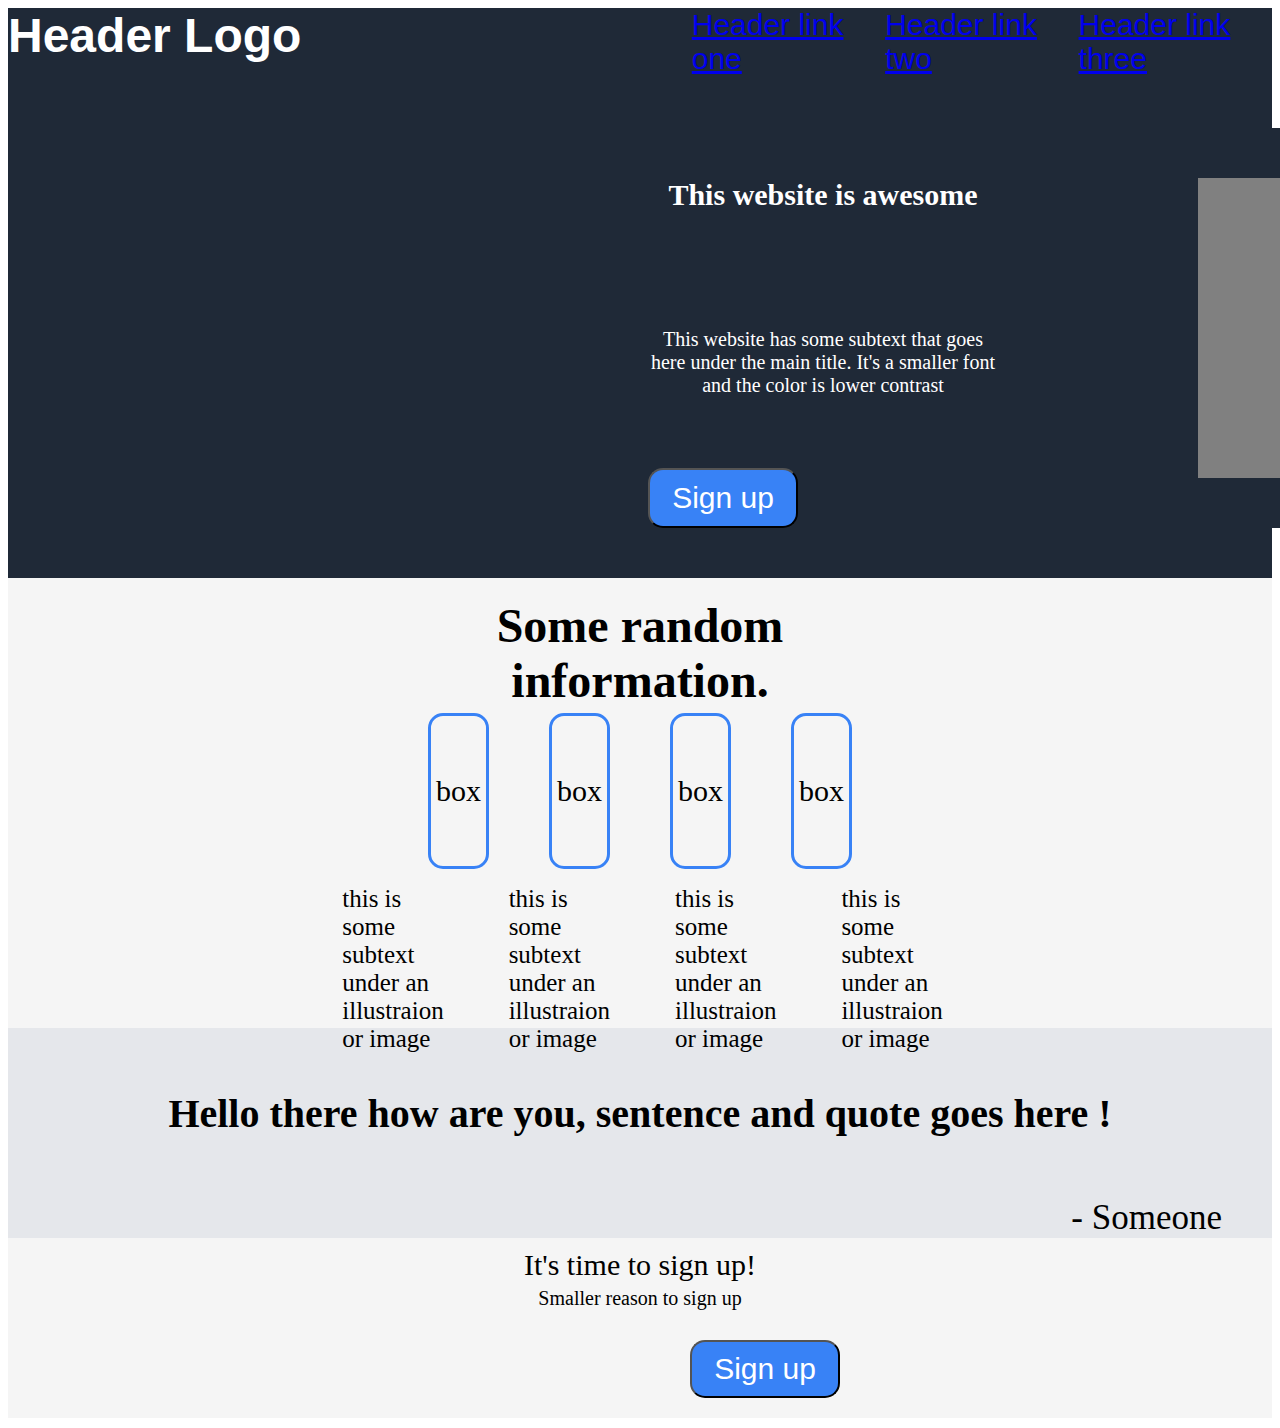
==== index.html @ 7eb9a30f "finished" ====
<!DOCTYPE html>
<html lang="en">
<head>
    <meta charset="UTF-8">
    <meta http-equiv="X-UA-Compatible" content="IE=edge">
    <meta name="viewport" content="width=device-width, initial-scale=1.0">
    <link rel="stylesheet" href="style.css">
    <title>Landing Page 1</title>
</head>
<body>
    <div class="header">
        <div class="item" id="logo1"> Header Logo </div>
        <div class="item"><a href="https://www.google.com" target="_blank">Header link one</a></div>
        <div class="item"><a href="https://www.google.com" target="_blank"> Header link two</a></div>
        <div class="item"><a href="https://www.google.com" target="_blank"> Header link three</a></div>
        
    </div>
    <div class="section1">
        <div class="parentboxs1">
            <div class="section11">

                <div class="items2" id="s11">This website is awesome</div>    
                <div class="items2" id="s12">This website has some subtext that goes here under the main title. 
                    It's a smaller font and the color is lower contrast</div>
                <button class="b1" onclick="window.open('https://www.youtube.com/watch?v=35KDnej1hlI', '_blank')">Sign up</button>
        
            </div>

            <div class="section12">
                <a class="image-link">
                    <img alt=" this is a placeholder for an image">
                </a>
            </div>
        </div>
    </div>

    <div class="section2">
        <div class="section2banner">Some random information.</div>
        <div class="section21">
            <div id="section211">box</div>
            <div id="section211">box</div>
            <div id="section211">box</div>
            <div id="section211">box</div>
        </div>
        <div class="section212">
            <div id="section212">this is some subtext under an illustraion or image</div>
            <div id="section212">this is some subtext under an illustraion or image</div>
            <div id="section212">this is some subtext under an illustraion or image</div>
            <div id="section212">this is some subtext under an illustraion or image</div>
        </div>
        
    </div>
    <div class="section3">
        <div class="quote1">Hello there how are you, sentence and quote goes here !</div>
        <div class="quote2"> - Someone</div>
    </div>

    <div class="section4">
        <div class="s41">
            <div class="s411">
                <div class="s4banner"> It's time to sign up!</div>
                <div class="s4subtext">Smaller reason to sign up</div>
            </div>
            <button class="b2" onclick="window.open('https://www.youtube.com/watch?v=35KDnej1hlI', '_blank')">Sign up</button>
        </div>
    </div>
</body>
</html>
---- style.css ----
.header {
    /*parent header box*/
    display: flex;
    height: 120px;
    background-color: #1F2937;
    flex: 1 1 auto;
    color: white;
    font-family: Impact, Haettenschweiler, 'Arial Narrow Bold', sans-serif;
}
.item {
    /* header link boxes */
    width: 60px;
    height: 100px;
    font-size: 30px;
    background-color: #1F2937;
    border: 2px;
    justify-content: space-between;
    flex: 1 1 auto;
    color: white;
}
#logo1 {
    /* header logo */
    width: 150px;
    height: 100px;
    font-size: 48px;
    font-weight: bold;
    background-color: #1F2937;
    border: 2px;
    justify-content: space-between;
    flex: 4 1 auto;   
}
/*-------Header section over-------*/

.section1 {
    display: flex;
    justify-content: space-between;
    height: 450px;
    background-color: #1F2937;
    flex: 1 1 auto; 
}
.parentboxs1{
    display: flex;
    margin-left: 390px;
    height:400px;
    border: 3px;
    justify-content: center;
    background-color: #1F2937;
    color: white;
}
.section11 {
    display: flex;
    flex-direction: column;
    text-align: center;
    justify-content: center;
    height: 400px;
    width: 800px;
    justify-content: center;
    background-color: #1F2937;
    font-size: 30px;
    color:white;
    
}
.section12 {
    display: flex;
    margin-right: 600px;
    margin-top: 50px;
    height: 300px;
    width: 600px;
    background-color: #1F2937;
    font-size: 20px;
    color: white;
}
.items2 {
    display: flex;
    height: 60px;
    width: 350px;
    margin-left: 250px;
    background-color: #1F2937;
    border: 3px;
    flex: 1 1 auto;
}
.items2#s11 {
    padding-top: 50px;
    text-align: center;
    justify-content: center;
    font: 48px #F9FAF8;
    font-weight: bold;   
}
.items2#s12 {
    padding-top: 10px;
    text-align: center;
    font-size: 20px;
    flex-direction: column;   
}
button {
    display: flex;
    flex-direction: column;
    width: 150px;
    height: 60px;
    padding: 10px;
    padding-left: 10px;
    margin-left: 250px;
    text-align: center;
    font-size: 30px;
    background-color: #3882f6;
    color: white;
    justify-content: center;   
}
.image-link {
    flex-direction: row;
    padding: 100px ;
    background-color: grey;
}

.section2 {
    display: flex;
    flex-direction: column;
    height:450px;
    padding-left: 390px;
    padding-right: 390px;
    background-color: whitesmoke;
    flex: 1 1 auto; 
}
.section2banner {
    margin-top: 20px;
    border: 3px ;
    font-size: 48px;
    font-weight: bold;
    text-align: center;
}
.section21 { 
    display: flex;
    flex-direction: row;
    justify-content: center; /* Centers the children horizontally */
    align-items: center;    /* Centers the children vertically */
    height: 180px;
    border: 3px;  
    background-color: whitesmoke;  
    font-size: 30px;
}

#section211 {
    display: flex;
    flex-direction: row;
    justify-content: center; /* Centers the children horizontally */
    align-items: center;    /* Centers the children vertically */
    margin-left: 30px;
    margin-right: 30px;
    margin-top: 5px;
    width: 150px;
    height: 150px;
    border: 3px solid #3882F6;
    border-radius: 15px;
}
.b1{
    border-radius: 15px;
    text-align: center;
}
.b1:hover, .b2:hover {
    background-color: darkblue;
    color: white;
    transform: scale(1.1);
    box-shadow: 0 4px 8px rgba(0, 0, 0, 0.2);
    cursor: pointer;
}
.section212 {
    display: flex;
    flex-direction: row;
    justify-content: center; /* Centers the children horizontally */
    align-items: center;
    margin-top: 20px;
    font-size: 25px;
    height: 180px;
    border: 3px ;  
}
#section212 {
    display: flex;
    flex-direction: row;
    justify-content: center; /* Centers the children horizontally */
    align-items: center; 
    margin-left: 30px;
    margin-right: 30px;
    margin-top: 5px;
    padding-left: 5px;
    width: 150px;
    height: 150px;
    border: 3px;
    border-radius: 15px;
}
.section3 {
    display: flex;
    background-color: #E5E7EB;
    height: 210px;
    flex: 1 1 auto;
    flex-direction: column;
}
.quote1 {
    display: flex;
    font-size: 40px;
    font-weight: bold;
    height: 200px;
    justify-content: center; /* Centers the children horizontally */
    align-items: center;
    border: 3px;
}
.quote2 {
    text-align: right;
    margin-right: 50px;
    font-size: 35px;
}
.section4 {
    display: flex;
    height: 180px;
    background-color: whitesmoke;
    justify-content: center;
    align-items: center; /* Center items vertically */
    flex: 1 1 auto;
}

.s41 {
    display: flex;
    flex-direction: column; /* Change to column to stack vertically */
    align-items: center; /* Center items horizontally */
    justify-content: center; /* Center items vertically */
    height: 200px;
    width: 600px;
    border: #3882F6 3px;
    flex: 1 1 auto;
}

.s411 {
    flex-direction: column;
    display: flex;
    justify-content: center;
    align-items: center; /* Center text horizontally */
    height: 190px;
    border:  3px;
    font-size: 30px;
    text-align: center; /* Center text */
}

.s4subtext {
    margin-top: 5px;
    font-size: 20px;
}

.b2 {
    align-items: center;
    justify-content: center;
    display: flex; /* Ensure the button itself uses flex properties */
    margin-top: 10px; /* Add some margin for better spacing */
    margin-bottom: 30px;
    height: 70px;
    width: 150px;
    border-radius: 15px;
}
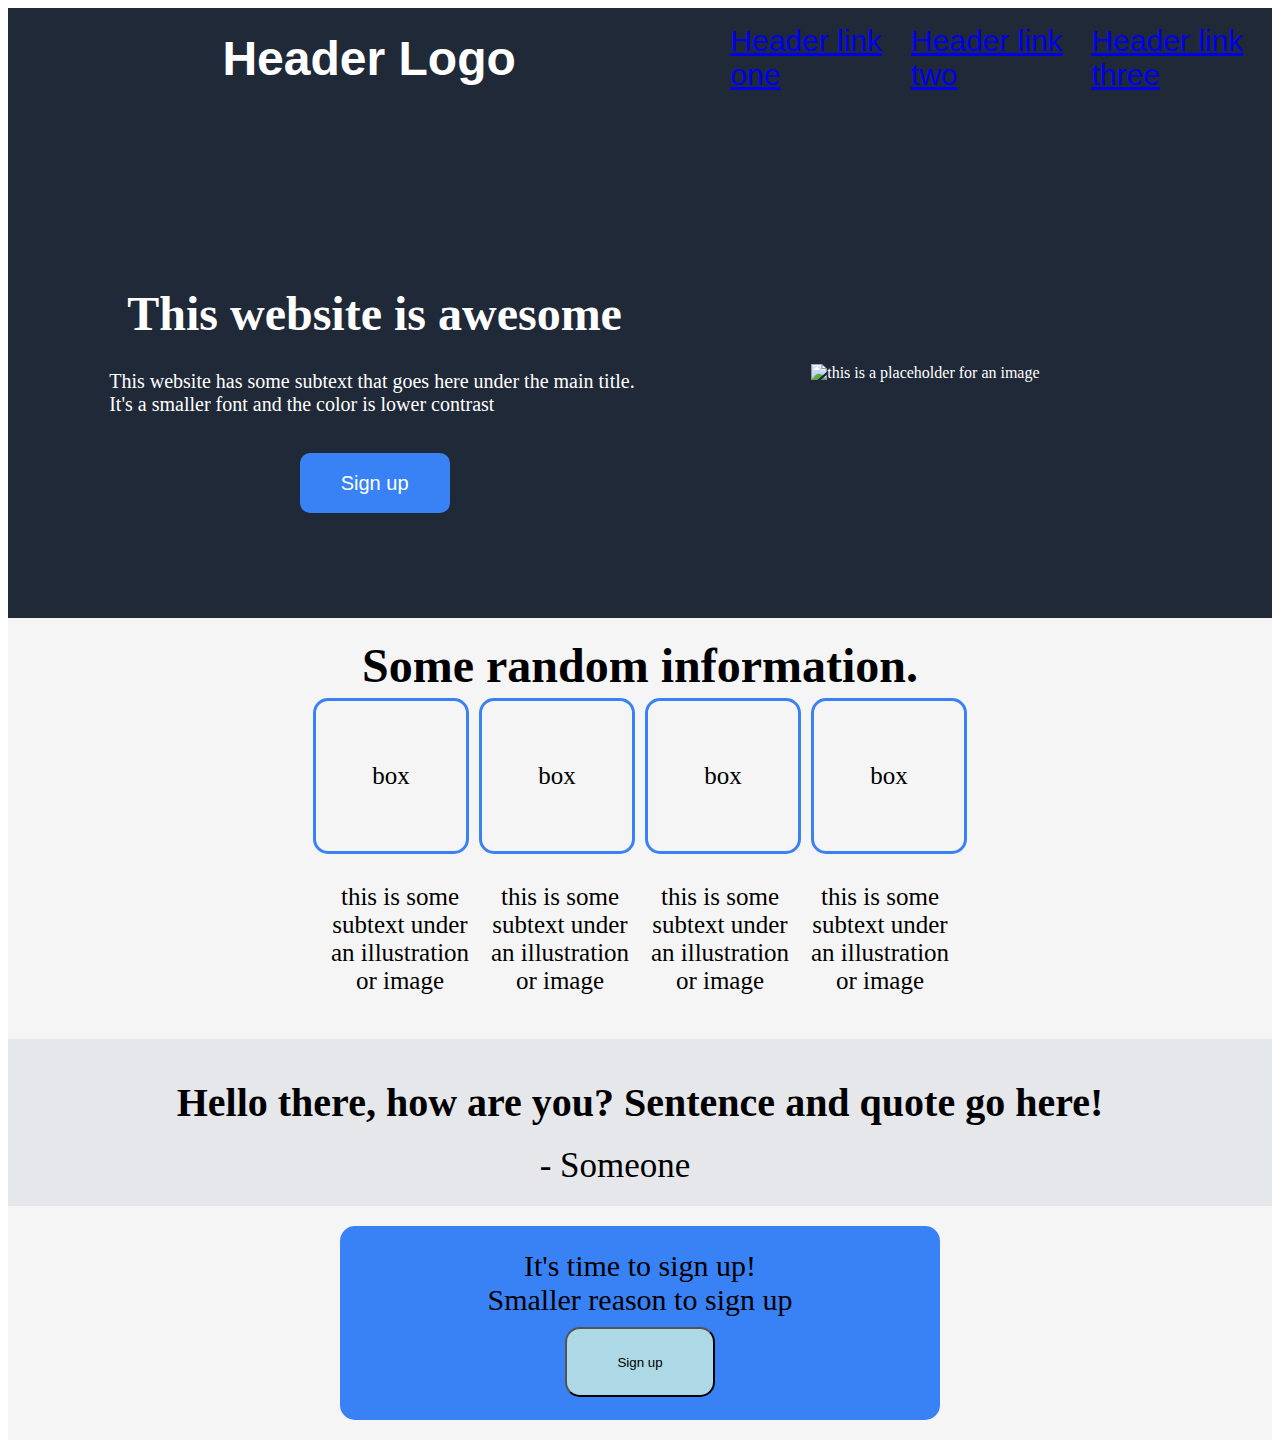
==== commit 01a3b247: "finished" ====
--- a/index.html
+++ b/index.html
@@ -9,26 +9,22 @@
 </head>
 <body>
     <div class="header">
-        <div class="item" id="logo1"> Header Logo </div>
+        <div class="item" id="logo1">Header Logo</div>
         <div class="item"><a href="https://www.google.com" target="_blank">Header link one</a></div>
-        <div class="item"><a href="https://www.google.com" target="_blank"> Header link two</a></div>
-        <div class="item"><a href="https://www.google.com" target="_blank"> Header link three</a></div>
-        
+        <div class="item"><a href="https://www.google.com" target="_blank">Header link two</a></div>
+        <div class="item"><a href="https://www.google.com" target="_blank">Header link three</a></div>
     </div>
+
     <div class="section1">
         <div class="parentboxs1">
             <div class="section11">
-
-                <div class="items2" id="s11">This website is awesome</div>    
-                <div class="items2" id="s12">This website has some subtext that goes here under the main title. 
-                    It's a smaller font and the color is lower contrast</div>
+                <div class="items2" id="s11">This website is awesome</div>
+                <div class="items2" id="s12">This website has some subtext that goes here under the main title. It's a smaller font and the color is lower contrast</div>
                 <button class="b1" onclick="window.open('https://www.youtube.com/watch?v=35KDnej1hlI', '_blank')">Sign up</button>
-        
             </div>
-
             <div class="section12">
                 <a class="image-link">
-                    <img alt=" this is a placeholder for an image">
+                    <img alt="this is a placeholder for an image">
                 </a>
             </div>
         </div>
@@ -43,26 +39,26 @@
             <div id="section211">box</div>
         </div>
         <div class="section212">
-            <div id="section212">this is some subtext under an illustraion or image</div>
-            <div id="section212">this is some subtext under an illustraion or image</div>
-            <div id="section212">this is some subtext under an illustraion or image</div>
-            <div id="section212">this is some subtext under an illustraion or image</div>
+            <div id="section212">this is some subtext under an illustration or image</div>
+            <div id="section212">this is some subtext under an illustration or image</div>
+            <div id="section212">this is some subtext under an illustration or image</div>
+            <div id="section212">this is some subtext under an illustration or image</div>
         </div>
-        
     </div>
+
     <div class="section3">
-        <div class="quote1">Hello there how are you, sentence and quote goes here !</div>
-        <div class="quote2"> - Someone</div>
+        <div class="quote1">Hello there, how are you? Sentence and quote go here!</div>
+        <div class="quote2">- Someone</div>
     </div>
 
     <div class="section4">
         <div class="s41">
             <div class="s411">
-                <div class="s4banner"> It's time to sign up!</div>
+                <div class="s4banner">It's time to sign up!</div>
                 <div class="s4subtext">Smaller reason to sign up</div>
             </div>
             <button class="b2" onclick="window.open('https://www.youtube.com/watch?v=35KDnej1hlI', '_blank')">Sign up</button>
         </div>
     </div>
 </body>
-</html>+</html>
--- a/style.css
+++ b/style.css
@@ -1,256 +1,237 @@
 .header {
-    /*parent header box*/
+    /* Parent header box */
     display: flex;
     height: 120px;
     background-color: #1F2937;
-    flex: 1 1 auto;
     color: white;
     font-family: Impact, Haettenschweiler, 'Arial Narrow Bold', sans-serif;
 }
+
 .item {
-    /* header link boxes */
+    /* Header link boxes */
     width: 60px;
     height: 100px;
     font-size: 30px;
     background-color: #1F2937;
-    border: 2px;
-    justify-content: space-between;
-    flex: 1 1 auto;
-    color: white;
-}
+    flex: 1;
+    color: white;
+    display: flex;
+    align-items: center;
+    justify-content: center;
+}
+
 #logo1 {
-    /* header logo */
+    /* Header logo */
     width: 150px;
     height: 100px;
     font-size: 48px;
     font-weight: bold;
     background-color: #1F2937;
-    border: 2px;
-    justify-content: space-between;
-    flex: 4 1 auto;   
-}
+    flex: 4;
+    display: flex;
+    align-items: center;
+    justify-content: center;
+}
+
 /*-------Header section over-------*/
 
 .section1 {
     display: flex;
-    justify-content: space-between;
+    justify-content: center;
+    align-items: center;
     height: 450px;
     background-color: #1F2937;
-    flex: 1 1 auto; 
-}
-.parentboxs1{
-    display: flex;
-    margin-left: 390px;
-    height:400px;
+    padding: 20px;
+}
+
+.parentboxs1 {
+    display: flex;
+    height: 400px;
+    background-color: #1F2937;
+    color: white;
     border: 3px;
-    justify-content: center;
-    background-color: #1F2937;
-    color: white;
-}
+    border-radius: 15px;
+    width: 90%;
+    max-width: 1200px;
+    margin: 0 auto;
+}
+
 .section11 {
     display: flex;
     flex-direction: column;
-    text-align: center;
-    justify-content: center;
-    height: 400px;
-    width: 800px;
-    justify-content: center;
+    align-items: center;
+    justify-content: center;
+    height: 100%;
+    width: 50%;
     background-color: #1F2937;
     font-size: 30px;
-    color:white;
-    
-}
+    color: white;
+    padding: 20px;
+}
+
 .section12 {
     display: flex;
-    margin-right: 600px;
-    margin-top: 50px;
-    height: 300px;
-    width: 600px;
-    background-color: #1F2937;
+    justify-content: center;
+    align-items: center;
+    height: 100%;
+    width: 50%;
+    background-color: #1F2937;
+    color: white;
+}
+
+.items2 {
+    display: flex;
+    height: 60px;
+    width: 100%;
+    margin: 10px 0;
+    background-color: #1F2937;
+    border: 3px;
+    align-items: center;
+    justify-content: center;
+}
+
+#s11 {
+    font-size: 48px;
+    font-weight: bold;
+}
+
+#s12 {
     font-size: 20px;
-    color: white;
-}
-.items2 {
-    display: flex;
+}
+
+button.b1 {
+    width: 150px;
     height: 60px;
-    width: 350px;
-    margin-left: 250px;
-    background-color: #1F2937;
-    border: 3px;
-    flex: 1 1 auto;
-}
-.items2#s11 {
-    padding-top: 50px;
-    text-align: center;
-    justify-content: center;
-    font: 48px #F9FAF8;
-    font-weight: bold;   
-}
-.items2#s12 {
-    padding-top: 10px;
-    text-align: center;
+    margin-top: 20px;
     font-size: 20px;
-    flex-direction: column;   
-}
-button {
-    display: flex;
-    flex-direction: column;
-    width: 150px;
-    height: 60px;
-    padding: 10px;
-    padding-left: 10px;
-    margin-left: 250px;
-    text-align: center;
-    font-size: 30px;
     background-color: #3882f6;
     color: white;
-    justify-content: center;   
-}
-.image-link {
-    flex-direction: row;
-    padding: 100px ;
-    background-color: grey;
-}
-
-.section2 {
-    display: flex;
-    flex-direction: column;
-    height:450px;
-    padding-left: 390px;
-    padding-right: 390px;
-    background-color: whitesmoke;
-    flex: 1 1 auto; 
-}
-.section2banner {
-    margin-top: 20px;
-    border: 3px ;
-    font-size: 48px;
-    font-weight: bold;
-    text-align: center;
-}
-.section21 { 
-    display: flex;
-    flex-direction: row;
-    justify-content: center; /* Centers the children horizontally */
-    align-items: center;    /* Centers the children vertically */
-    height: 180px;
-    border: 3px;  
-    background-color: whitesmoke;  
-    font-size: 30px;
-}
-
-#section211 {
-    display: flex;
-    flex-direction: row;
-    justify-content: center; /* Centers the children horizontally */
-    align-items: center;    /* Centers the children vertically */
-    margin-left: 30px;
-    margin-right: 30px;
-    margin-top: 5px;
-    width: 150px;
-    height: 150px;
-    border: 3px solid #3882F6;
-    border-radius: 15px;
-}
-.b1{
-    border-radius: 15px;
-    text-align: center;
-}
-.b1:hover, .b2:hover {
+    border: none;
+    border-radius: 10px;
+    cursor: pointer;
+    display: flex;
+    align-items: center;
+    justify-content: center;
+}
+
+button.b1:hover {
     background-color: darkblue;
-    color: white;
     transform: scale(1.1);
     box-shadow: 0 4px 8px rgba(0, 0, 0, 0.2);
-    cursor: pointer;
-}
-.section212 {
-    display: flex;
-    flex-direction: row;
-    justify-content: center; /* Centers the children horizontally */
-    align-items: center;
-    margin-top: 20px;
+}
+
+/*-------Other sections adjusted similarly-------*/
+
+.section2, .section3, .section4 {
+    display: flex;
+    flex-direction: column;
+    align-items: center;
+    padding: 20px;
+    width: 100%;
+    box-sizing: border-box;
+}
+
+.section2 {
+    background-color: whitesmoke;
+}
+
+.section2banner {
+    font-size: 48px;
+    font-weight: bold;
+    text-align: center;
+}
+
+.section21, .section212 {
+    display: flex;
+    justify-content: center;
+    align-items: center;
+    width: 100%;
+    max-width: 1200px;
+}
+
+#section211 {
+    display: flex;
+    justify-content: center;
+    align-items: center;
+    width: 150px;
+    height: 150px;
+    margin: 5px;
+    border: 3px solid #3882F6;
+    border-radius: 15px;
     font-size: 25px;
-    height: 180px;
-    border: 3px ;  
+    text-align: center;
 }
 #section212 {
     display: flex;
-    flex-direction: row;
-    justify-content: center; /* Centers the children horizontally */
-    align-items: center; 
-    margin-left: 30px;
-    margin-right: 30px;
-    margin-top: 5px;
-    padding-left: 5px;
+    justify-content: center;
+    align-items: center;
     width: 150px;
     height: 150px;
+    margin: 5px;
     border: 3px;
     border-radius: 15px;
+    font-size: 25px;
+    text-align: center;
 }
 .section3 {
-    display: flex;
     background-color: #E5E7EB;
-    height: 210px;
-    flex: 1 1 auto;
-    flex-direction: column;
-}
+}
+
 .quote1 {
-    display: flex;
     font-size: 40px;
     font-weight: bold;
-    height: 200px;
-    justify-content: center; /* Centers the children horizontally */
-    align-items: center;
-    border: 3px;
-}
+    text-align: center;
+    margin: 20px 0;
+}
+
 .quote2 {
     text-align: right;
     margin-right: 50px;
     font-size: 35px;
 }
+
 .section4 {
-    display: flex;
-    height: 180px;
     background-color: whitesmoke;
-    justify-content: center;
-    align-items: center; /* Center items vertically */
-    flex: 1 1 auto;
 }
 
 .s41 {
     display: flex;
-    flex-direction: column; /* Change to column to stack vertically */
-    align-items: center; /* Center items horizontally */
-    justify-content: center; /* Center items vertically */
-    height: 200px;
-    width: 600px;
-    border: #3882F6 3px;
-    flex: 1 1 auto;
+    flex-direction: column;
+    align-items: center;
+    justify-content: center;
+    width: 90%;
+    max-width: 600px;
+    border: 3px solid #3882F6;
+    border-radius: 15px;
+    padding: 20px;
+    box-sizing: border-box;
+    background-color: #3882F6;
 }
 
 .s411 {
-    flex-direction: column;
-    display: flex;
-    justify-content: center;
-    align-items: center; /* Center text horizontally */
-    height: 190px;
-    border:  3px;
+    text-align: center;
     font-size: 30px;
-    text-align: center; /* Center text */
-}
-
-.s4subtext {
-    margin-top: 5px;
-    font-size: 20px;
 }
 
 .b2 {
-    align-items: center;
-    justify-content: center;
-    display: flex; /* Ensure the button itself uses flex properties */
-    margin-top: 10px; /* Add some margin for better spacing */
-    margin-bottom: 30px;
+    margin-top: 10px;
     height: 70px;
     width: 150px;
     border-radius: 15px;
-}
+    background-color: lightblue;
+    color: black;
+    cursor: pointer;
+    display: flex;
+    align-items: center;
+    justify-content: center;
+    transition: all 0.3s ease;
+}
+
+.b2:hover {
+    background-color: darkblue;
+    color: white;
+    transform: scale(1.1);
+    box-shadow: 0 4px 8px rgba(0, 0, 0, 0.2);
+}
+
+/* Ensure all sections have consistent width and padding */
